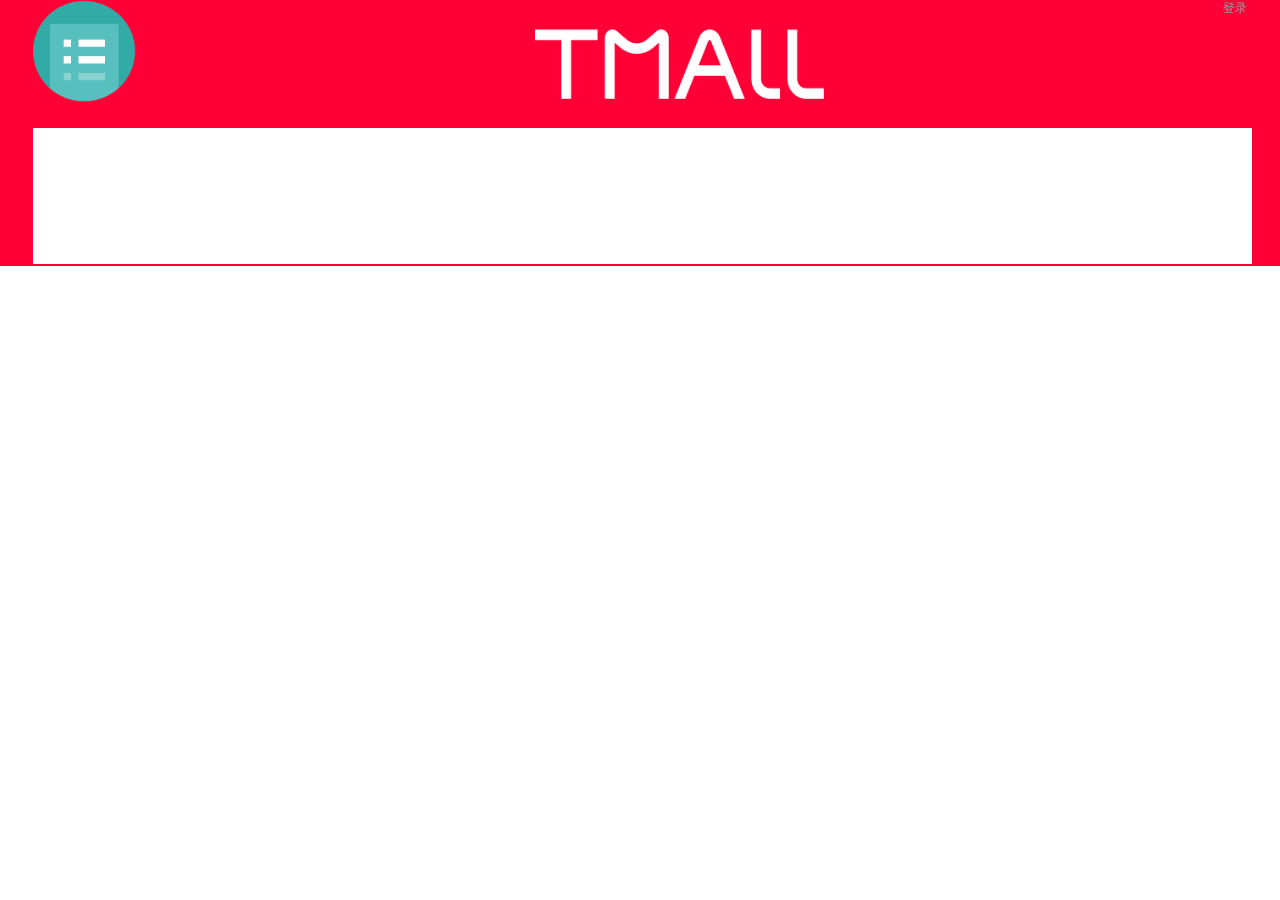
==== Tmall-mobleWeb/index.html @ e55813d3 "Tmall移动端" ====
<!DOCTYPE html>
<html>
	<head>
		<meta charset="utf-8" />
		<title>天猫商城</title>
		<meta name="viewport" content="width=device-width, initial-scale=1, user-scalable=no">
		<link rel="stylesheet" type="text/css" href="css/common.css"/>
		<link rel="stylesheet" type="text/css" href="css/swiper.min.css"/>
		<link rel="stylesheet" type="text/css" href="css/index.css"/>
	</head>
	<body>
		<div id="wraper">
			<div id="header">
				<div class="top clearfix">
					<a class="menu fl">
						<img src="images/m-nav5.png"/>
					</a>
					<a class="login fr" href="">登录</a>
					<img class="db ma logo" src="images/logotitle-800-140.png"/>
					
				</div>
				<div class="search">
					
				</div>
			</div>
		</div>
	
		<script type="text/javascript">
			//js里需要写的改变根标签字体大小的js代码：
			(function change(){
				var oFz = document.getElementsByTagName("html")[0];
				var width = window.innerWidth;
				oFz.style.fontSize = width/10 +"px";
				window.onresize=function(){change();};
			})();
		</script>
	</body>
</html>
---- Tmall-mobleWeb/css/common.css ----
@charset "utf-8";
body, p, ul, dl, dd, ol, h1, h2, h3, h4, h5, h6{ margin:0;}
ul,ol{ padding-left:0;list-style:none;}
body{font-size: 12px; font-family:"PingFang SC";}
a{text-decoration: none; color: #999;}
img{vertical-align: top;}
.bgc-f03{background-color: #FF0036;}
.clearfix:after{
	display: block;
	content: "";
	clear:both;
}
.w10{width: 10rem;}
.w9-2{width: 9.2rem;}
.fl{float: left;}
.fr{float: right;}
.ma{margin:0 auto;}
.db{display: block;}
---- Tmall-mobleWeb/css/index.css ----
@charset "utf-8";
#wraper{
	width: 10rem;
}
#header{
	/*display: flex;*/
	width: 9.48rem;
	height: 2.08rem;
	padding:0 .26rem;
	background-color: #FF0036;
	
}
#header .top{
	width: 100%;
}
#header .menu img{
    width: .8rem;
    height: .8rem;
}
#header .logo{
    width: 5.3rem;
    height: 1rem;
}
#header .search{
	width: 9.52rem;
	height: 1.06rem;
	background-color: #fff;
}
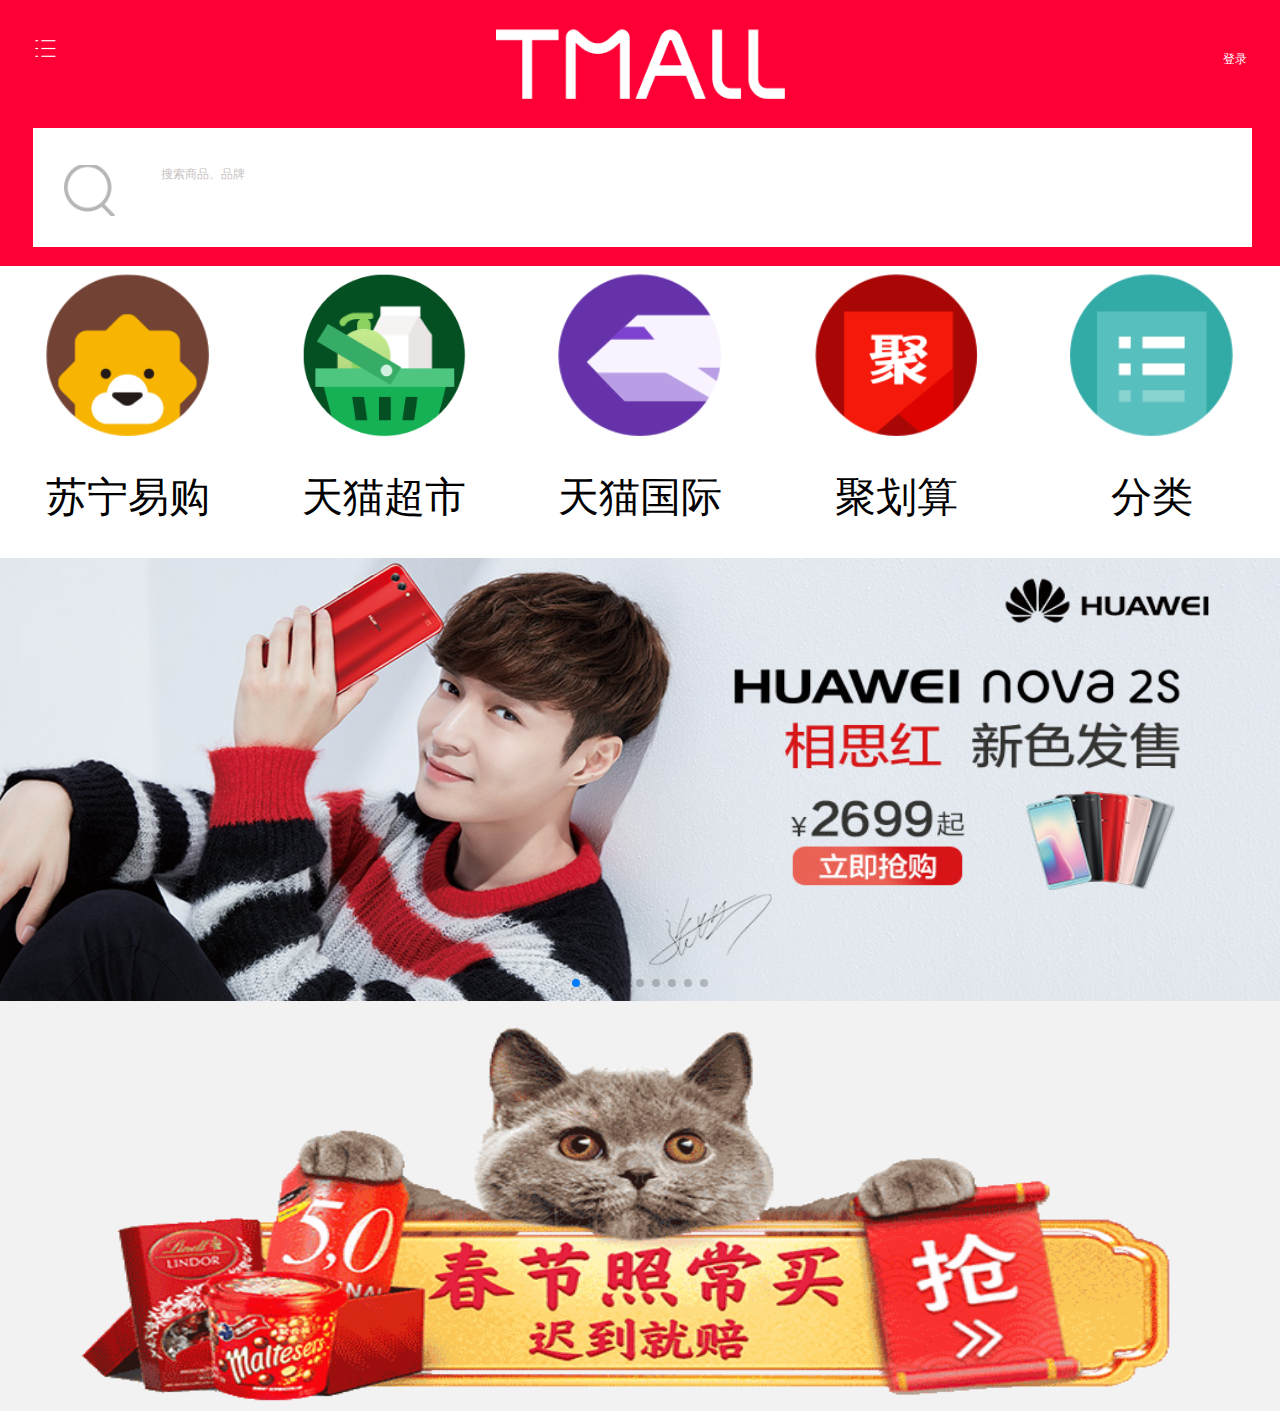
==== commit 1d808983: "tmall20%" ====
--- a/Tmall-mobleWeb/index.html
+++ b/Tmall-mobleWeb/index.html
@@ -13,18 +13,59 @@
 			<div id="header">
 				<div class="top clearfix">
 					<a class="menu fl">
-						<img src="images/m-nav5.png"/>
+						<img src="images/catgoryIcon.png"/>
 					</a>
-					<a class="login fr" href="">登录</a>
+					<a class="login fr c-fff m-t-04" href="">登录</a>
 					<img class="db ma logo" src="images/logotitle-800-140.png"/>
 					
 				</div>
-				<div class="search">
-					
+				<div class="search">搜索商品、品牌</div>
+			</div><!--顶部栏结束-->
+			<ul class="nav">
+				<li>
+					<img src="images/m-nav1.png" alt="" />
+					<p>苏宁易购</p>
+				</li>
+				<li>
+					<img src="images/m-nav2.png" alt="" />
+					<p>天猫超市</p>
+				</li>
+				<li>
+					<img src="images/m-nav3.png" alt="" />
+					<p>天猫国际</p>
+				</li>
+				<li>
+					<img src="images/m-nav4.png" alt="" />
+					<p>聚划算</p>
+				</li>
+				<li>
+					<img src="images/m-nav5.png" alt="" />
+					<p>分类</p>
+				</li>
+			</ul>
+			<!--轮播banner-->
+			<div class="banner">
+				<div class="swiper-container">
+				  <div class="swiper-wrapper">
+				    <div class="swiper-slide"><img src="images/banner1.png" alt="" /></div>
+				    <div class="swiper-slide"><img src="images/banner2.jpg" alt="" /></div>
+				    <div class="swiper-slide"><img src="images/banner3.jpg" alt="" /></div>
+				    <div class="swiper-slide"><img src="images/banner4.jpg" alt="" /></div>
+				    <div class="swiper-slide"><img src="images/banner5.jpg" alt="" /></div>
+				    <div class="swiper-slide"><img src="images/banner6.jpg" alt="" /></div>
+				    <div class="swiper-slide"><img src="images/banner7.png" alt="" /></div>
+				    <div class="swiper-slide"><img src="images/banner8.jpg" alt="" /></div>
+				    <div class="swiper-slide"><img src="images/banner9.jpg" alt="" /></div>
+				  </div>
+				  <div class="swiper-pagination"></div>
 				</div>
 			</div>
+			<!--春节不打烊gif图-->
+			<div class="rob-purchase">
+				<img src="images/chunjiebudayang.gif"/>
+			</div>
 		</div>
-	
+		<script src="js/swiper.min.js" type="text/javascript" charset="utf-8"></script>
 		<script type="text/javascript">
 			//js里需要写的改变根标签字体大小的js代码：
 			(function change(){
@@ -33,6 +74,13 @@
 				oFz.style.fontSize = width/10 +"px";
 				window.onresize=function(){change();};
 			})();
+			//轮播
+			var mySwiper = new Swiper('.swiper-container', {
+				autoplay: true,//可选选项，自动滑动
+				pagination: {
+				    el: '.swiper-pagination',
+				},
+			})
 		</script>
 	</body>
 </html>
--- a/Tmall-mobleWeb/css/common.css
+++ b/Tmall-mobleWeb/css/common.css
@@ -15,4 +15,7 @@
 .fl{float: left;}
 .fr{float: right;}
 .ma{margin:0 auto;}
+.m-t-04{margin-top:.4rem;}
+.m-t-03{margin-top:.3rem;}
 .db{display: block;}
+.c-fff{color:#fff;}
--- a/Tmall-mobleWeb/css/index.css
+++ b/Tmall-mobleWeb/css/index.css
@@ -14,15 +14,55 @@
 	width: 100%;
 }
 #header .menu img{
-    width: .8rem;
-    height: .8rem;
+	margin-top:.3rem;
+    /*width: .8rem;
+    height: .8rem;*/
 }
 #header .logo{
     width: 5.3rem;
     height: 1rem;
 }
 #header .search{
-	width: 9.52rem;
-	height: 1.06rem;
+	position: relative;
+    width: 7.52rem;
+    height: .33rem;
+    padding: .3rem 1rem;
 	background-color: #fff;
+	color: #c7c2c2;
 }
+#header .search:before{
+	display: inline-block;
+	width: .4rem;
+	height: .4rem;
+	content: '';
+	position: absolute;
+	top: .29rem;
+	left: .24rem;
+	background: url(../images/search.png) no-repeat center/.4rem;
+}
+
+/*导航栏nav*/
+ul.nav{
+	display: flex;
+	justify-content: space-around;
+	margin-top: .053rem;
+	text-align: center;
+}
+ul.nav > li img{
+	width: 1.28rem;
+	height: 1.28rem;
+}
+ul.nav > li p{
+	padding:.26rem 0;
+	font-size: .32rem;
+}
+.banner img{
+	width: 100%;
+	height: 3.46rem;
+}
+
+.rob-purchase img{
+	width: 100%;
+	height: 3.2rem;
+	background-color: #f2f2f2;
+}
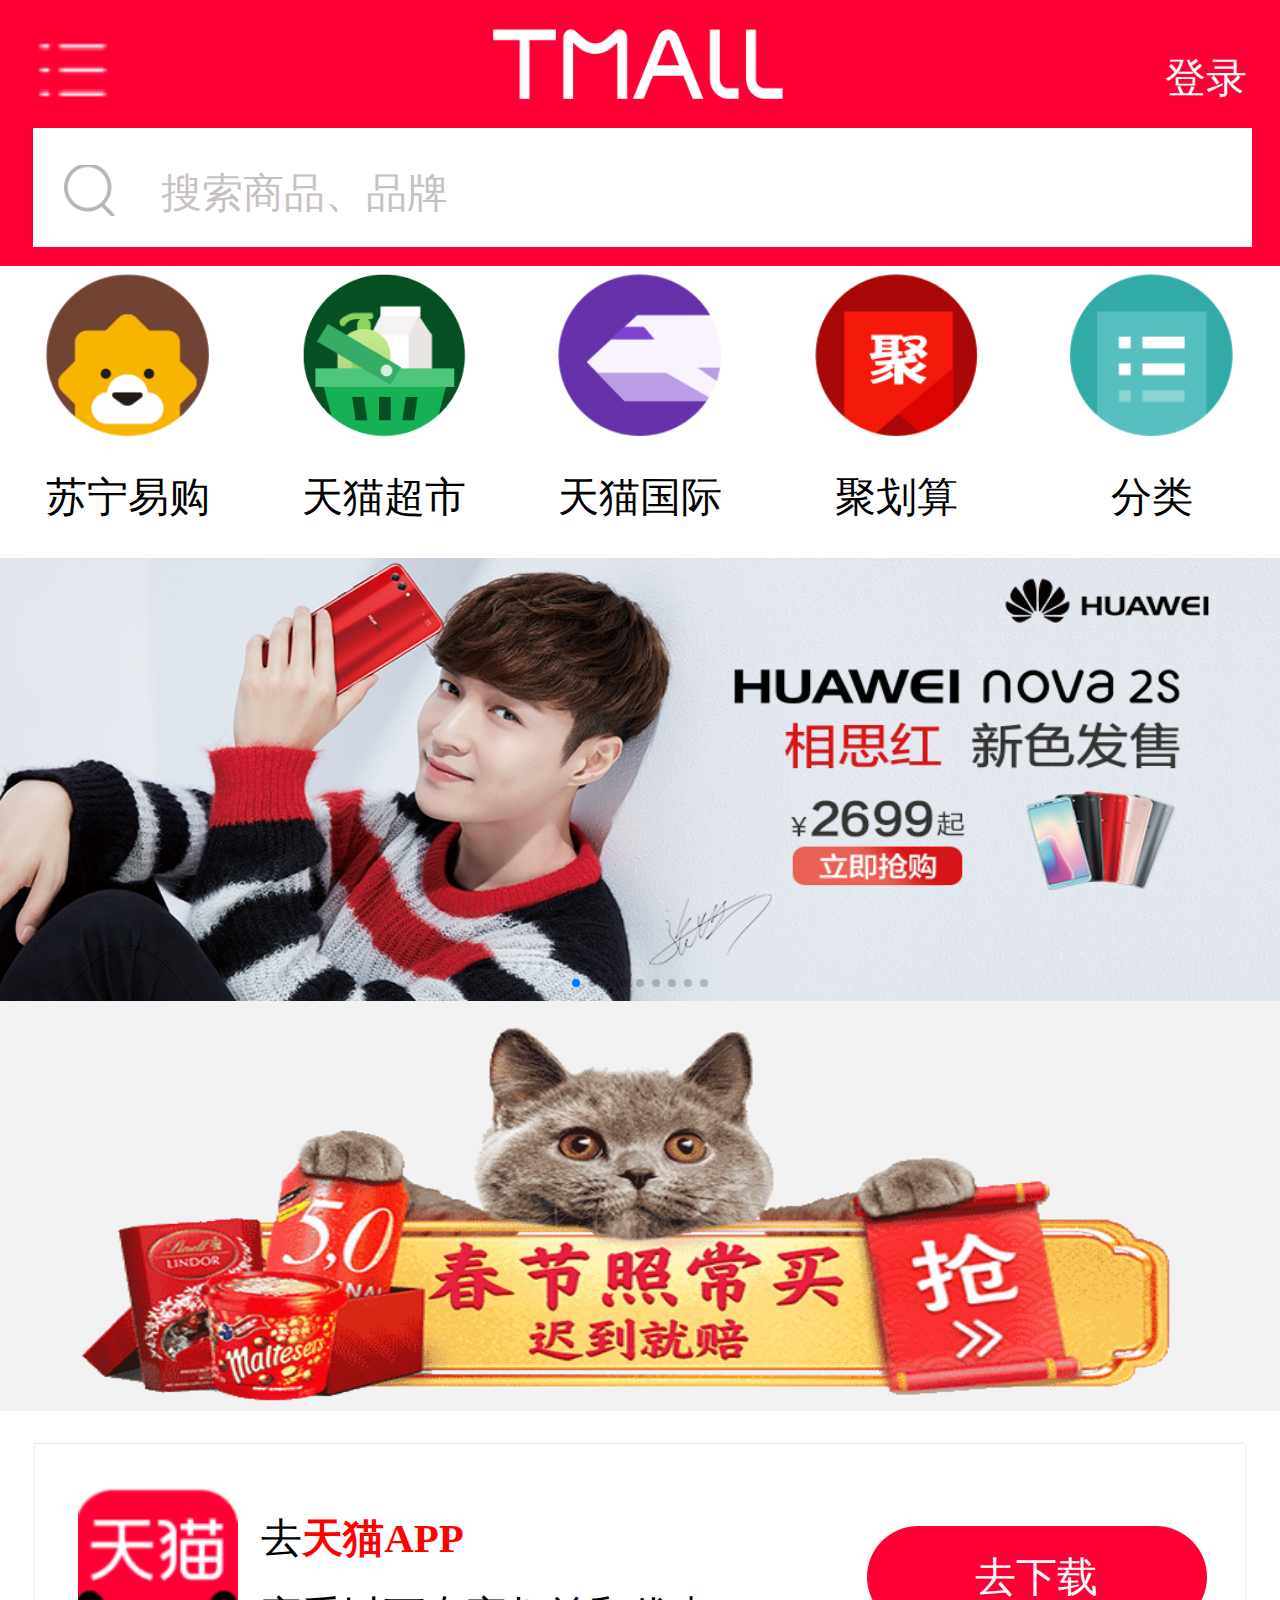
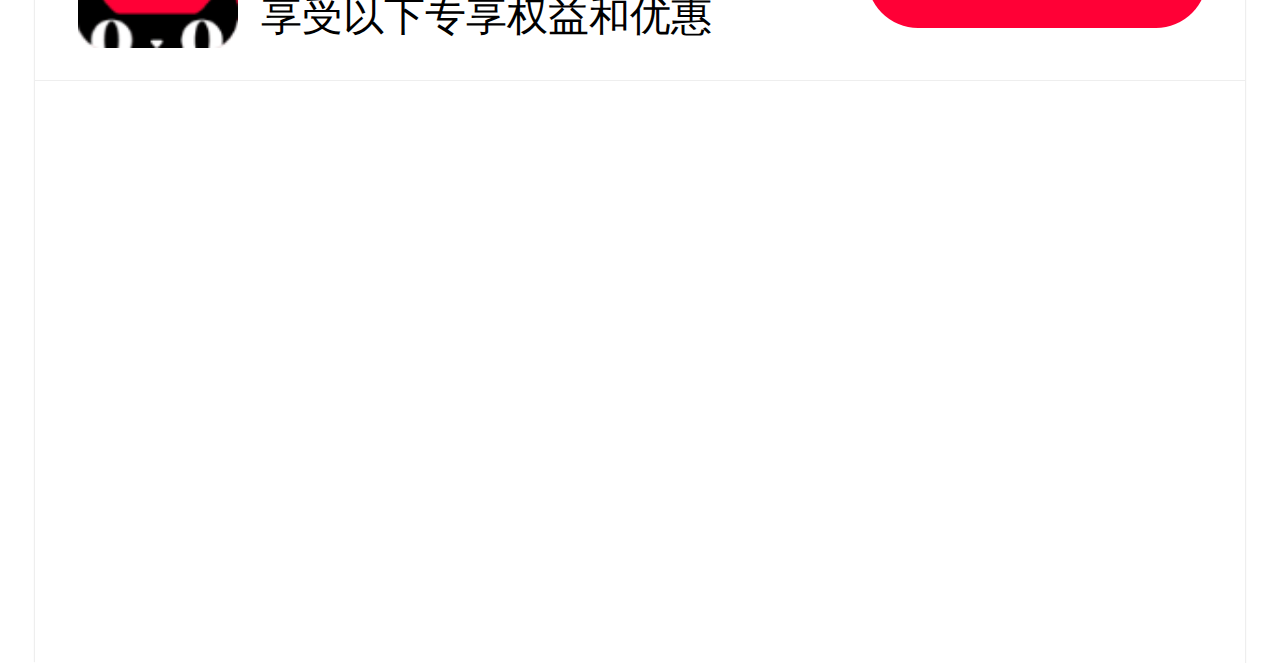
==== commit 7b50764d: "新人app下载" ====
--- a/Tmall-mobleWeb/index.html
+++ b/Tmall-mobleWeb/index.html
@@ -15,7 +15,7 @@
 					<a class="menu fl">
 						<img src="images/catgoryIcon.png"/>
 					</a>
-					<a class="login fr c-fff m-t-04" href="">登录</a>
+					<a class="login fr c-fff m-t-04 f-s-32" href="">登录</a>
 					<img class="db ma logo" src="images/logotitle-800-140.png"/>
 					
 				</div>
@@ -64,6 +64,21 @@
 			<div class="rob-purchase">
 				<img src="images/chunjiebudayang.gif"/>
 			</div>
+			<!-- 新人活动  -->
+			<div class="go-activity ma m-t-26">
+				<div class="app p-t-34">
+					<img class="wh-1-25 m-l-34" src="images/newperson-tmall.png" alt="">
+					<div class="text">
+						<p>去<span class="c-ff0 f-w-b">天猫APP</span></p>
+						<p>享受以下专享权益和优惠</p>
+					</div>
+					<a href="" class="download-app c-fff">
+						去下载
+					</a>
+					<!-- <img src="images/download.png" alt="" class="icon"> -->
+				</div>
+
+			</div>
 		</div>
 		<script src="js/swiper.min.js" type="text/javascript" charset="utf-8"></script>
 		<script type="text/javascript">
--- a/Tmall-mobleWeb/css/common.css
+++ b/Tmall-mobleWeb/css/common.css
@@ -19,3 +19,11 @@
 .m-t-03{margin-top:.3rem;}
 .db{display: block;}
 .c-fff{color:#fff;}
+.c-ff0{color: #f00;}
+.f-w-b{font-weight: bold;}
+.f-s-32{font-size: .32rem;}
+.wh-1-25{width: 1.25rem; height: 1.25rem;}
+.m-l-34{margin-left: .34rem;}
+.m-t-26{margin-top: .26rem;}
+.p-t-34{padding-top: .34rem;}
+
--- a/Tmall-mobleWeb/css/index.css
+++ b/Tmall-mobleWeb/css/index.css
@@ -15,8 +15,8 @@
 }
 #header .menu img{
 	margin-top:.3rem;
-    /*width: .8rem;
-    height: .8rem;*/
+    width: .6rem;
+    height: .5rem;
 }
 #header .logo{
     width: 5.3rem;
@@ -29,6 +29,7 @@
     padding: .3rem 1rem;
 	background-color: #fff;
 	color: #c7c2c2;
+	font-size: .32rem;
 }
 #header .search:before{
 	display: inline-block;
@@ -66,3 +67,35 @@
 	height: 3.2rem;
 	background-color: #f2f2f2;
 }
+/*活动搞起来*/
+.go-activity{
+	width: 9.46rem;
+	height: 6.4rem;
+	background-color:#fff;
+	box-shadow: 1px 1px 1px #eee, -1px -1px 1px #eee;
+}
+.go-activity .app{
+	width: 9.46rem;
+	border-bottom: 1px solid #eee;
+	font-size: .32rem;
+}
+.go-activity .app .text{
+	/* float: left; */
+	display: inline-block;
+	width: 4.54rem;
+	height:1.5rem;
+}
+.go-activity .app .text p{
+	margin:.18rem 0.1rem;
+}
+.go-activity .app .download-app{
+	/* display: inline-block; */
+	float: right;
+	width: 2.66rem;
+	height: .8rem;
+	margin: .3rem .3rem 0 0;
+	background-color: #FF0036;
+	line-height: .8rem;
+	text-align: center;
+	border-radius: .5rem;
+}
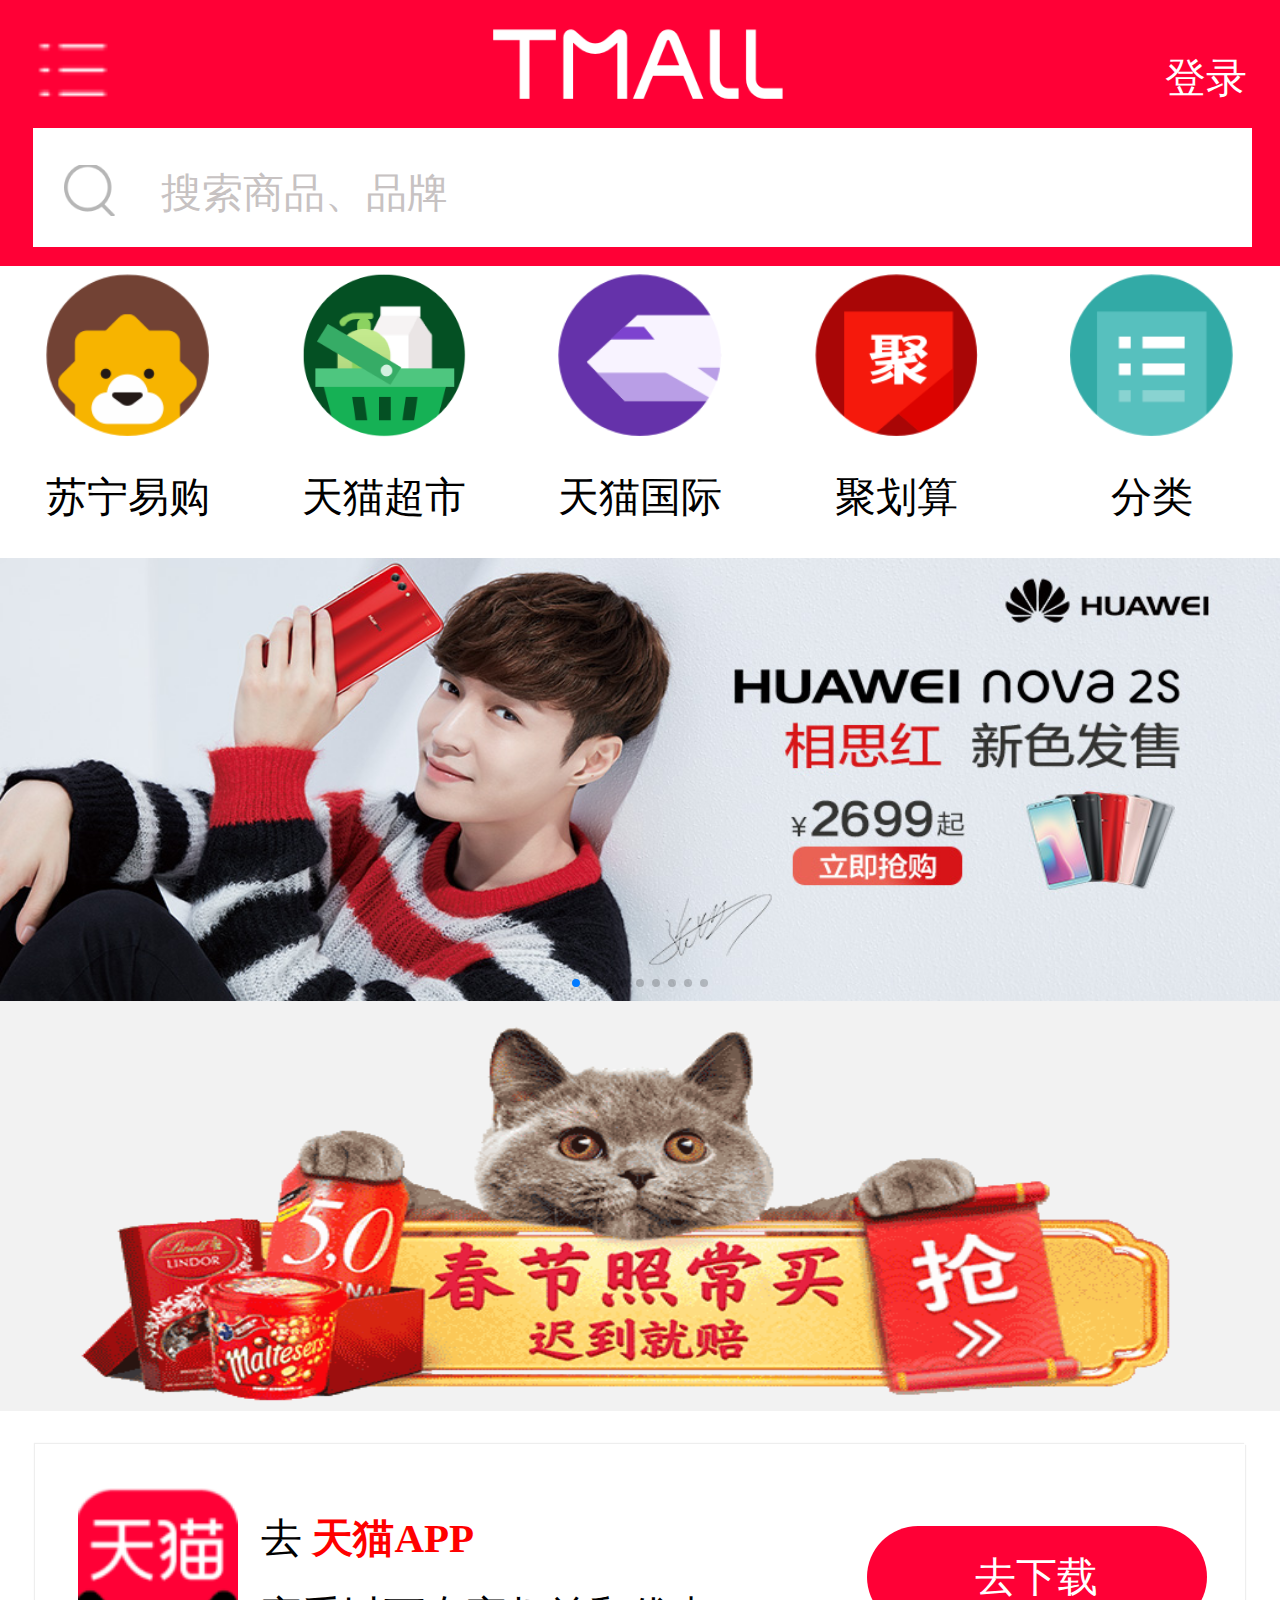
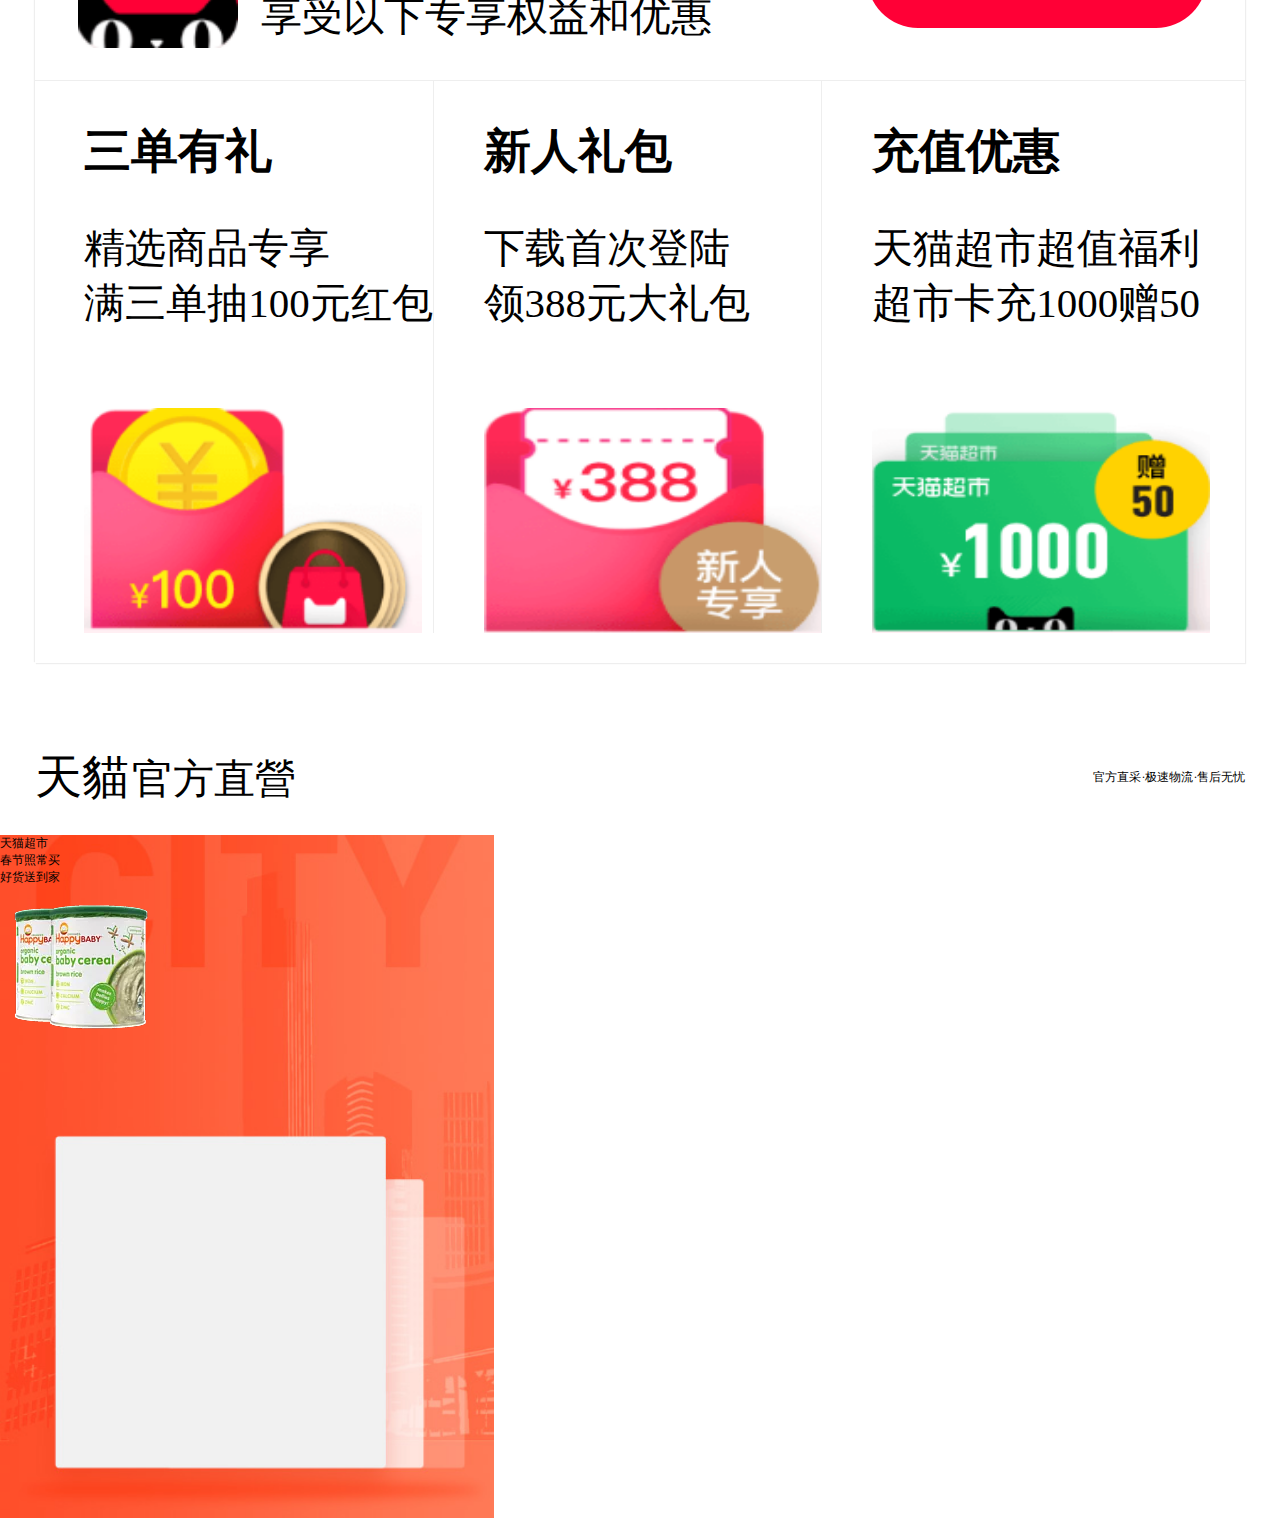
==== commit 370f110c: "2-13" ====
--- a/Tmall-mobleWeb/index.html
+++ b/Tmall-mobleWeb/index.html
@@ -1,101 +1,164 @@
 <!DOCTYPE html>
 <html>
-	<head>
-		<meta charset="utf-8" />
-		<title>天猫商城</title>
-		<meta name="viewport" content="width=device-width, initial-scale=1, user-scalable=no">
-		<link rel="stylesheet" type="text/css" href="css/common.css"/>
-		<link rel="stylesheet" type="text/css" href="css/swiper.min.css"/>
-		<link rel="stylesheet" type="text/css" href="css/index.css"/>
-	</head>
-	<body>
-		<div id="wraper">
-			<div id="header">
-				<div class="top clearfix">
-					<a class="menu fl">
-						<img src="images/catgoryIcon.png"/>
-					</a>
-					<a class="login fr c-fff m-t-04 f-s-32" href="">登录</a>
-					<img class="db ma logo" src="images/logotitle-800-140.png"/>
-					
+
+<head>
+	<meta charset="utf-8" />
+	<title>天猫商城</title>
+	<meta name="viewport" content="width=device-width, initial-scale=1, user-scalable=no">
+	<link rel="stylesheet" type="text/css" href="css/common.css" />
+	<link rel="stylesheet" type="text/css" href="css/swiper.min.css" />
+	<link rel="stylesheet" type="text/css" href="css/index.css" />
+</head>
+
+<body>
+	<div id="wraper">
+		<div id="header">
+			<div class="top clearfix">
+				<a class="menu fl">
+					<img src="images/catgoryIcon.png" />
+				</a>
+				<a class="login fr c-fff m-t-04 f-s-32" href="">登录</a>
+				<img class="db ma logo" src="images/logotitle-800-140.png" />
+
+			</div>
+			<div class="search">搜索商品、品牌</div>
+		</div>
+		<!--顶部栏结束-->
+		<ul class="nav">
+			<li>
+				<img src="images/m-nav1.png" alt="" />
+				<p>苏宁易购</p>
+			</li>
+			<li>
+				<img src="images/m-nav2.png" alt="" />
+				<p>天猫超市</p>
+			</li>
+			<li>
+				<img src="images/m-nav3.png" alt="" />
+				<p>天猫国际</p>
+			</li>
+			<li>
+				<img src="images/m-nav4.png" alt="" />
+				<p>聚划算</p>
+			</li>
+			<li>
+				<img src="images/m-nav5.png" alt="" />
+				<p>分类</p>
+			</li>
+		</ul>
+		<!--轮播banner-->
+		<div class="banner">
+			<div class="swiper-container">
+				<div class="swiper-wrapper">
+					<div class="swiper-slide">
+						<img src="images/banner1.png" alt="" />
+					</div>
+					<div class="swiper-slide">
+						<img src="images/banner2.jpg" alt="" />
+					</div>
+					<div class="swiper-slide">
+						<img src="images/banner3.jpg" alt="" />
+					</div>
+					<div class="swiper-slide">
+						<img src="images/banner4.jpg" alt="" />
+					</div>
+					<div class="swiper-slide">
+						<img src="images/banner5.jpg" alt="" />
+					</div>
+					<div class="swiper-slide">
+						<img src="images/banner6.jpg" alt="" />
+					</div>
+					<div class="swiper-slide">
+						<img src="images/banner7.png" alt="" />
+					</div>
+					<div class="swiper-slide">
+						<img src="images/banner8.jpg" alt="" />
+					</div>
+					<div class="swiper-slide">
+						<img src="images/banner9.jpg" alt="" />
+					</div>
 				</div>
-				<div class="search">搜索商品、品牌</div>
-			</div><!--顶部栏结束-->
-			<ul class="nav">
+				<div class="swiper-pagination"></div>
+			</div>
+		</div>
+		<!--春节不打烊gif图-->
+		<div class="rob-purchase">
+			<img src="images/chunjiebudayang.gif" />
+		</div>
+		<!-- 新人活动  -->
+		<div class="go-activity ma m-t-26">
+			<div class="app p-t-34">
+				<img class="wh-1-25 m-l-34" src="images/newperson-tmall.png" alt="">
+				<div class="text">
+					<p>去
+						<span class="c-ff0 f-w-b">天猫APP</span>
+					</p>
+					<p>享受以下专享权益和优惠</p>
+				</div>
+				<a href="" class="download-app c-fff">
+					去下载
+				</a>
+				<!-- <img src="images/download.png" alt="" class="icon"> -->
+			</div>
+			<ul class="new-person-bag clearfix">
 				<li>
-					<img src="images/m-nav1.png" alt="" />
-					<p>苏宁易购</p>
+					<h3>三单有礼</h3>
+					<p>精选商品专享</p>
+					<p>满三单抽100元红包</p>
+					<img src="images/newperson-left.png" alt="">
 				</li>
 				<li>
-					<img src="images/m-nav2.png" alt="" />
-					<p>天猫超市</p>
+					<h3>新人礼包</h3>
+					<p>下载首次登陆</p>
+					<p>领388元大礼包</p>
+					<img src="images/newperson-middle.png" alt="">
 				</li>
-				<li>
-					<img src="images/m-nav3.png" alt="" />
-					<p>天猫国际</p>
-				</li>
-				<li>
-					<img src="images/m-nav4.png" alt="" />
-					<p>聚划算</p>
-				</li>
-				<li>
-					<img src="images/m-nav5.png" alt="" />
-					<p>分类</p>
+				<li class="bd-r-none">
+					<h3>充值优惠</h3>
+					<p>天猫超市超值福利</p>
+					<p>超市卡充1000赠50</p>
+					<img src="images/newperson-right.png" alt="">
 				</li>
 			</ul>
-			<!--轮播banner-->
-			<div class="banner">
-				<div class="swiper-container">
-				  <div class="swiper-wrapper">
-				    <div class="swiper-slide"><img src="images/banner1.png" alt="" /></div>
-				    <div class="swiper-slide"><img src="images/banner2.jpg" alt="" /></div>
-				    <div class="swiper-slide"><img src="images/banner3.jpg" alt="" /></div>
-				    <div class="swiper-slide"><img src="images/banner4.jpg" alt="" /></div>
-				    <div class="swiper-slide"><img src="images/banner5.jpg" alt="" /></div>
-				    <div class="swiper-slide"><img src="images/banner6.jpg" alt="" /></div>
-				    <div class="swiper-slide"><img src="images/banner7.png" alt="" /></div>
-				    <div class="swiper-slide"><img src="images/banner8.jpg" alt="" /></div>
-				    <div class="swiper-slide"><img src="images/banner9.jpg" alt="" /></div>
-				  </div>
-				  <div class="swiper-pagination"></div>
-				</div>
+		</div>
+		<div class="title clearfix w-9-46 ma">
+			<div class="fl">
+				<span>天貓</span>
+				<span class="f-s-32">官方直營</span>
 			</div>
-			<!--春节不打烊gif图-->
-			<div class="rob-purchase">
-				<img src="images/chunjiebudayang.gif"/>
-			</div>
-			<!-- 新人活动  -->
-			<div class="go-activity ma m-t-26">
-				<div class="app p-t-34">
-					<img class="wh-1-25 m-l-34" src="images/newperson-tmall.png" alt="">
-					<div class="text">
-						<p>去<span class="c-ff0 f-w-b">天猫APP</span></p>
-						<p>享受以下专享权益和优惠</p>
-					</div>
-					<a href="" class="download-app c-fff">
-						去下载
-					</a>
-					<!-- <img src="images/download.png" alt="" class="icon"> -->
-				</div>
-
+			<div class="fr">
+				<span>官方直采·极速物流·售后无忧</span>
 			</div>
 		</div>
-		<script src="js/swiper.min.js" type="text/javascript" charset="utf-8"></script>
-		<script type="text/javascript">
-			//js里需要写的改变根标签字体大小的js代码：
-			(function change(){
-				var oFz = document.getElementsByTagName("html")[0];
-				var width = window.innerWidth;
-				oFz.style.fontSize = width/10 +"px";
-				window.onresize=function(){change();};
-			})();
-			//轮播
-			var mySwiper = new Swiper('.swiper-container', {
-				autoplay: true,//可选选项，自动滑动
-				pagination: {
-				    el: '.swiper-pagination',
-				},
-			})
-		</script>
-	</body>
-</html>
+		<div class="special-goods">
+			<div class="pic-text">
+				<p>天猫超市</p>
+				<p>春节照常买</p>
+				<p>好货送到家</p>
+				<img src="images/milk.webp" alt="">
+			</div>
+			<div></div>
+			<div></div>
+			<div></div>
+		</div>
+	</div>
+	<script src="js/swiper.min.js" type="text/javascript" charset="utf-8"></script>
+	<script type="text/javascript">
+		//js里需要写的改变根标签字体大小的js代码：
+		(function change() {
+			var oFz = document.getElementsByTagName("html")[0];
+			var width = window.innerWidth;
+			oFz.style.fontSize = width / 10 + "px";
+			window.onresize = function () { change(); };
+		})();
+		//轮播
+		var mySwiper = new Swiper('.swiper-container', {
+			autoplay: true,//可选选项，自动滑动
+			pagination: {
+				el: '.swiper-pagination',
+			},
+		})
+	</script>
+</body>
+
+</html>--- a/Tmall-mobleWeb/css/common.css
+++ b/Tmall-mobleWeb/css/common.css
@@ -21,9 +21,11 @@
 .c-fff{color:#fff;}
 .c-ff0{color: #f00;}
 .f-w-b{font-weight: bold;}
-.f-s-32{font-size: .32rem;}
+.f-s-32{font-size: .32rem !important;}
 .wh-1-25{width: 1.25rem; height: 1.25rem;}
+.w-9-46{width:9.46rem;}
 .m-l-34{margin-left: .34rem;}
 .m-t-26{margin-top: .26rem;}
 .p-t-34{padding-top: .34rem;}
+.bd-r-none{border-right:none !important;}
 
--- a/Tmall-mobleWeb/css/index.css
+++ b/Tmall-mobleWeb/css/index.css
@@ -99,3 +99,33 @@
 	text-align: center;
 	border-radius: .5rem;
 }
+.go-activity ul.new-person-bag > li{
+	float: left;
+	padding-left: .3888rem;
+	border-right: 1px solid #eee;
+}
+.go-activity ul.new-person-bag > li h3{
+	padding: .3rem 0;
+	font-size: .37rem;
+}
+.go-activity ul.new-person-bag > li p{
+	font-size: .32rem;
+}
+.go-activity ul.new-person-bag > li img{
+	width: 2.64rem;
+	height: 1.76rem;
+	margin-top: .6rem;
+}
+
+#wraper .title{
+	margin-top: .53rem;
+	line-height: .72rem;
+}
+#wraper .title .fl span:first-child{
+	font-size: .37rem;
+}
+.special-goods .pic-text{
+	width:3.86rem;
+	height: 5.33rem;
+	background: url('../images/supermarket1.jpg') top left/cover no-repeat;
+}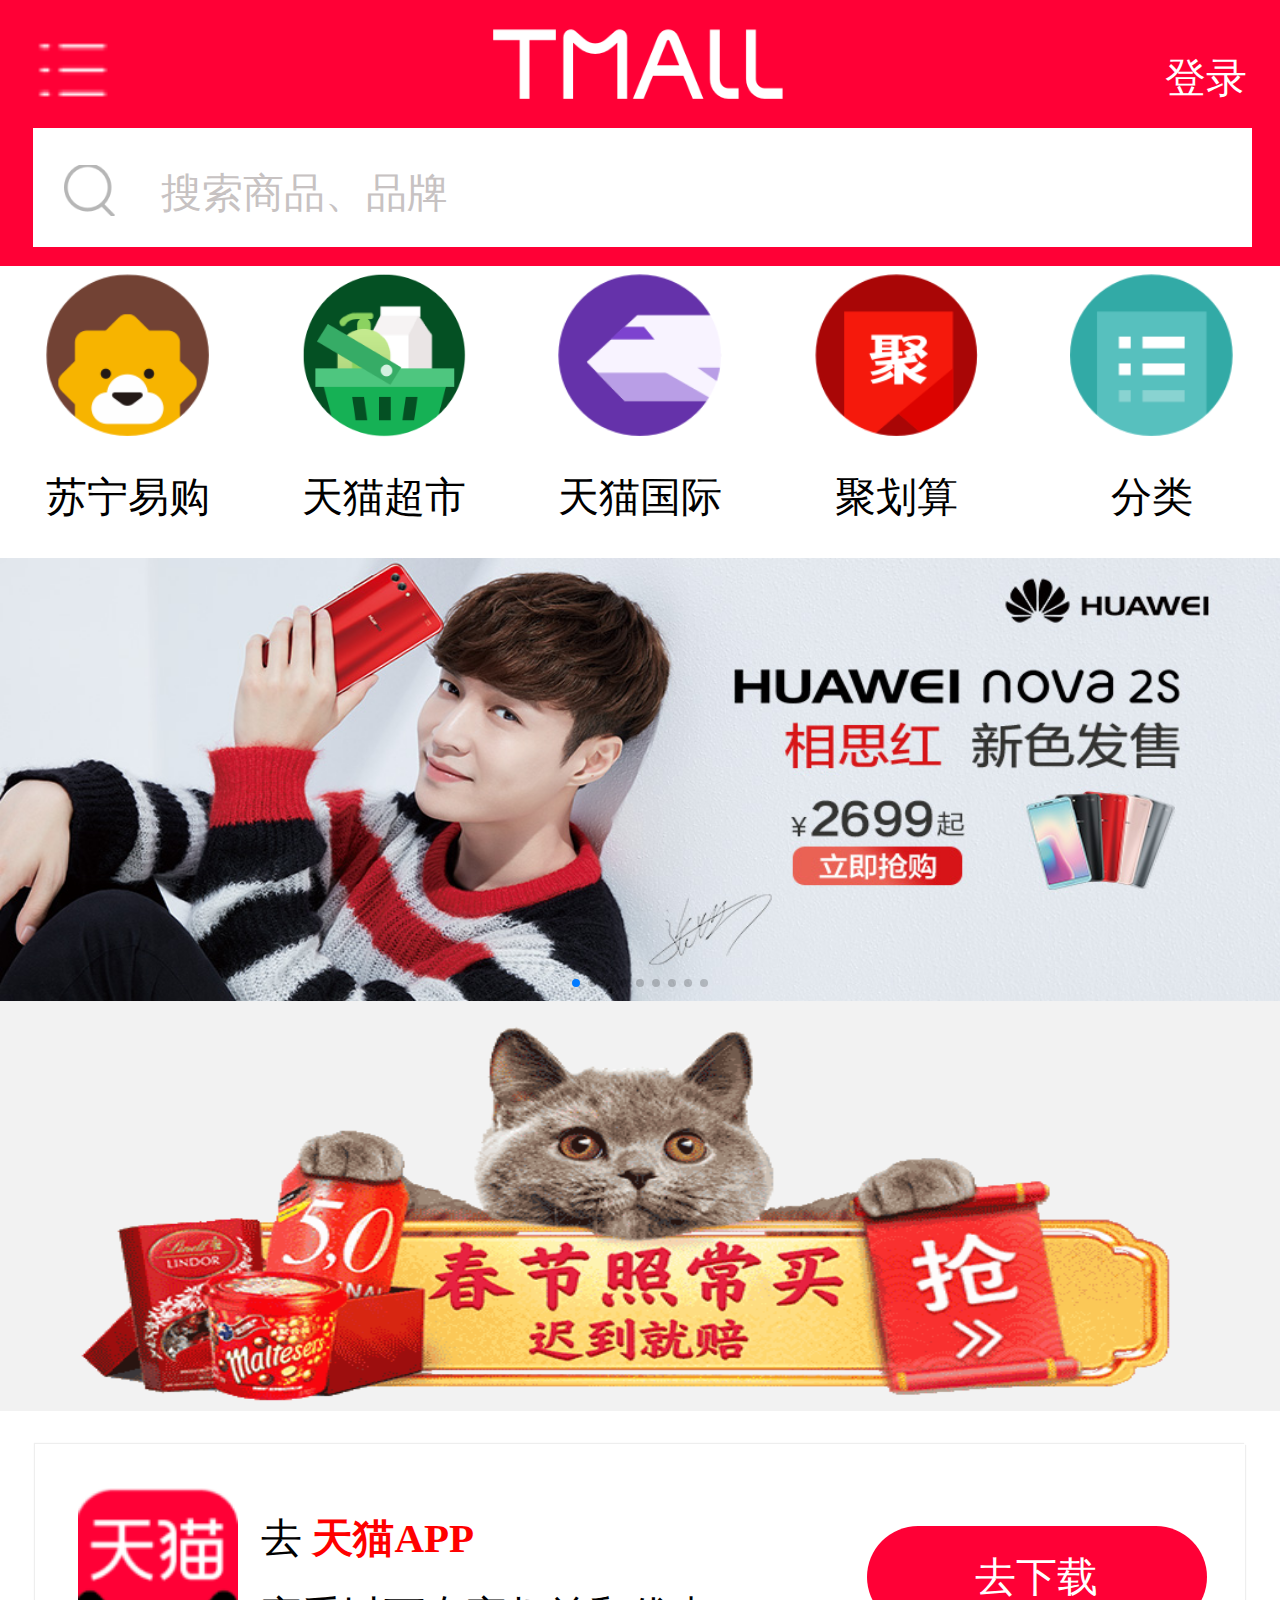
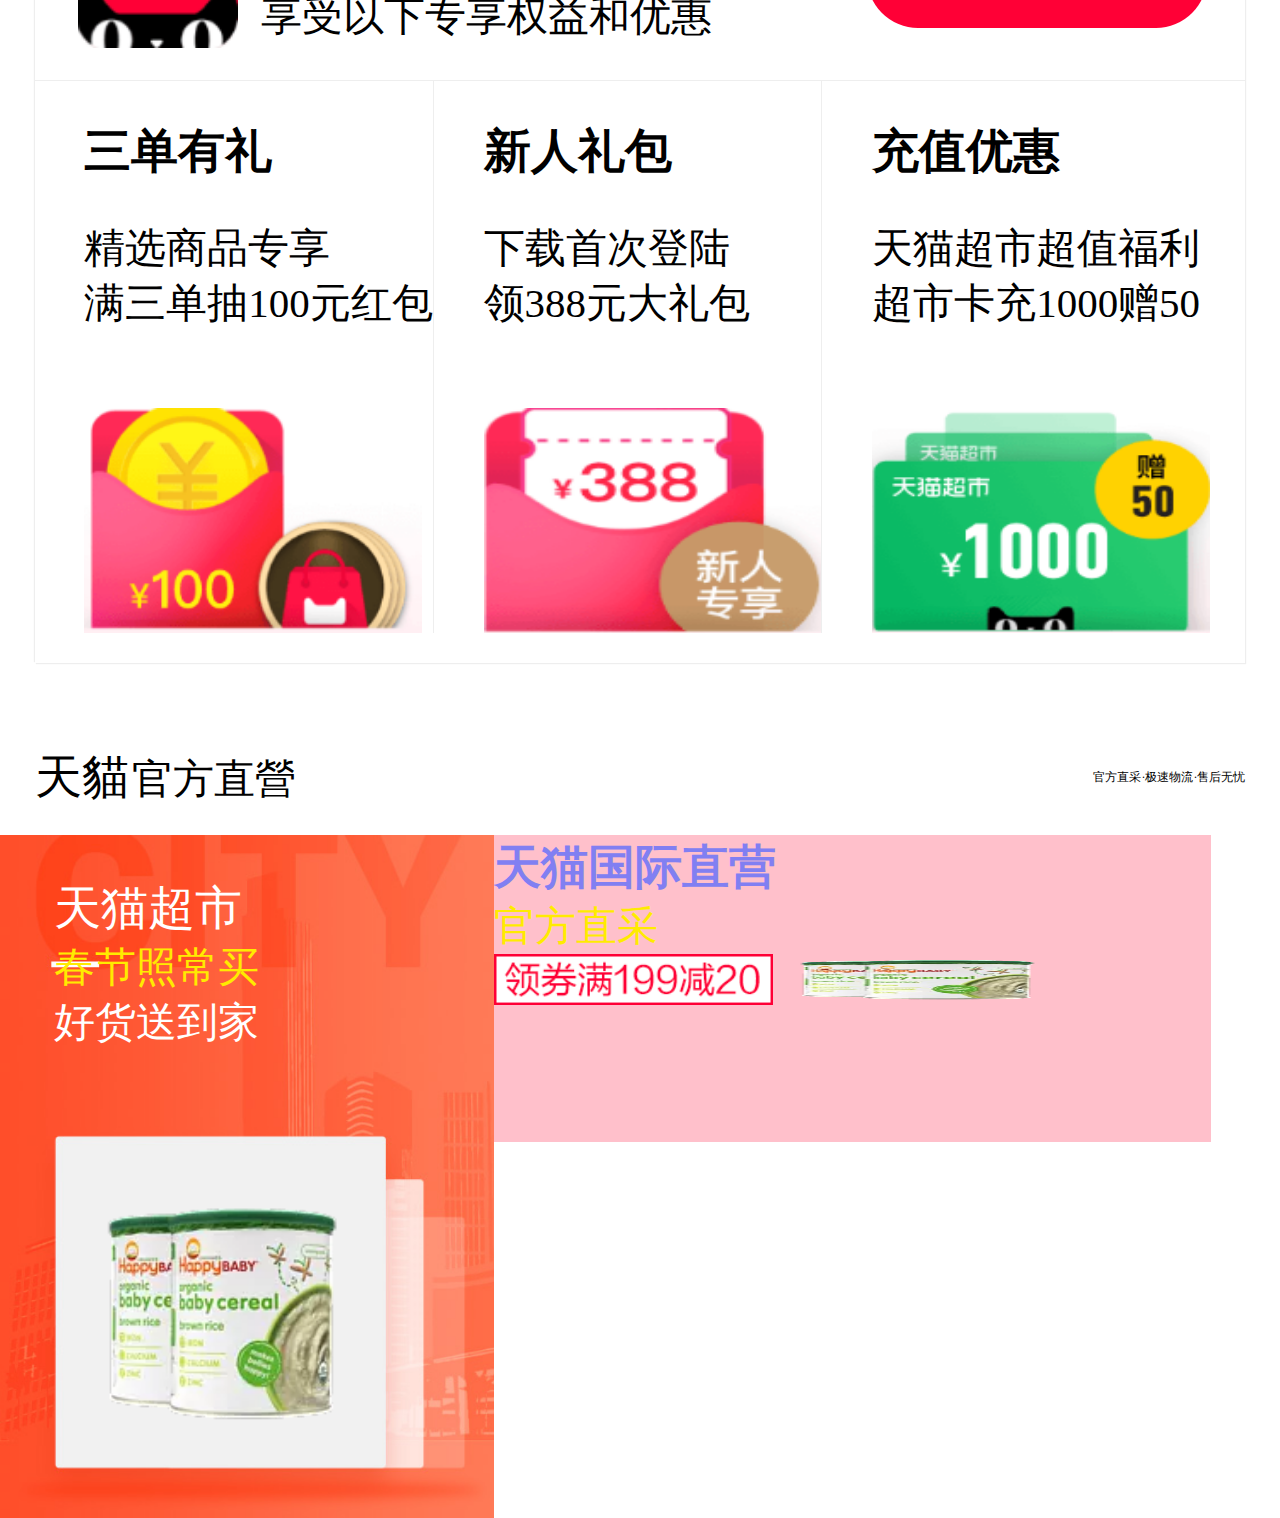
==== commit fd050da8: "direct" ====
--- a/Tmall-mobleWeb/index.html
+++ b/Tmall-mobleWeb/index.html
@@ -131,13 +131,18 @@
 			</div>
 		</div>
 		<div class="special-goods">
-			<div class="pic-text">
-				<p>天猫超市</p>
-				<p>春节照常买</p>
-				<p>好货送到家</p>
-				<img src="images/milk.webp" alt="">
+			<div class="pic-text fl">
+				<p	class="f-s-37 c-fff">天猫超市</p>
+				<p class="f-s-32 c-ffe">春节照常买</p>
+				<p class="f-s-32 c-fff">好货送到家</p>
+				<img class="wh-2-13" src="images/milk.webp" alt="">
 			</div>
-			<div></div>
+			<div class="direct fl">
+				<p	class="f-s-37 c-817 f-w-b">天猫国际直营</p>
+				<p class="f-s-32 c-ffe">官方直采</p>
+				<img src="images/supermarket5.png" alt="">
+				<img class="wh-2-13" src="images/milk.webp" alt="">
+			</div>
 			<div></div>
 			<div></div>
 		</div>
--- a/Tmall-mobleWeb/css/common.css
+++ b/Tmall-mobleWeb/css/common.css
@@ -20,9 +20,13 @@
 .db{display: block;}
 .c-fff{color:#fff;}
 .c-ff0{color: #f00;}
+.c-ffe{color:#FFEB00;}
+.c-817{color:#817ff2;}
 .f-w-b{font-weight: bold;}
 .f-s-32{font-size: .32rem !important;}
+.f-s-37{font-size: .37rem !important;}
 .wh-1-25{width: 1.25rem; height: 1.25rem;}
+.wh-2-13{width:2.13rem; height: 2.13rem;}
 .w-9-46{width:9.46rem;}
 .m-l-34{margin-left: .34rem;}
 .m-t-26{margin-top: .26rem;}
--- a/Tmall-mobleWeb/css/index.css
+++ b/Tmall-mobleWeb/css/index.css
@@ -125,7 +125,28 @@
 	font-size: .37rem;
 }
 .special-goods .pic-text{
+	position: relative;
 	width:3.86rem;
 	height: 5.33rem;
 	background: url('../images/supermarket1.jpg') top left/cover no-repeat;
+}
+.special-goods .pic-text p{
+	margin-left: .42rem;
+}
+.special-goods .pic-text p:first-child{
+	padding-top: .32rem;
+}
+.special-goods .pic-text img{
+	position: absolute;
+	top: 2.66rem;
+	left: .66rem;
+}
+.special-goods .direct{
+	width: 5.6rem;
+	height: 2.4rem;
+	background-color: pink;
+}
+.special-goods .direct img{
+	width: 2.18rem;
+	height: .4rem;
 }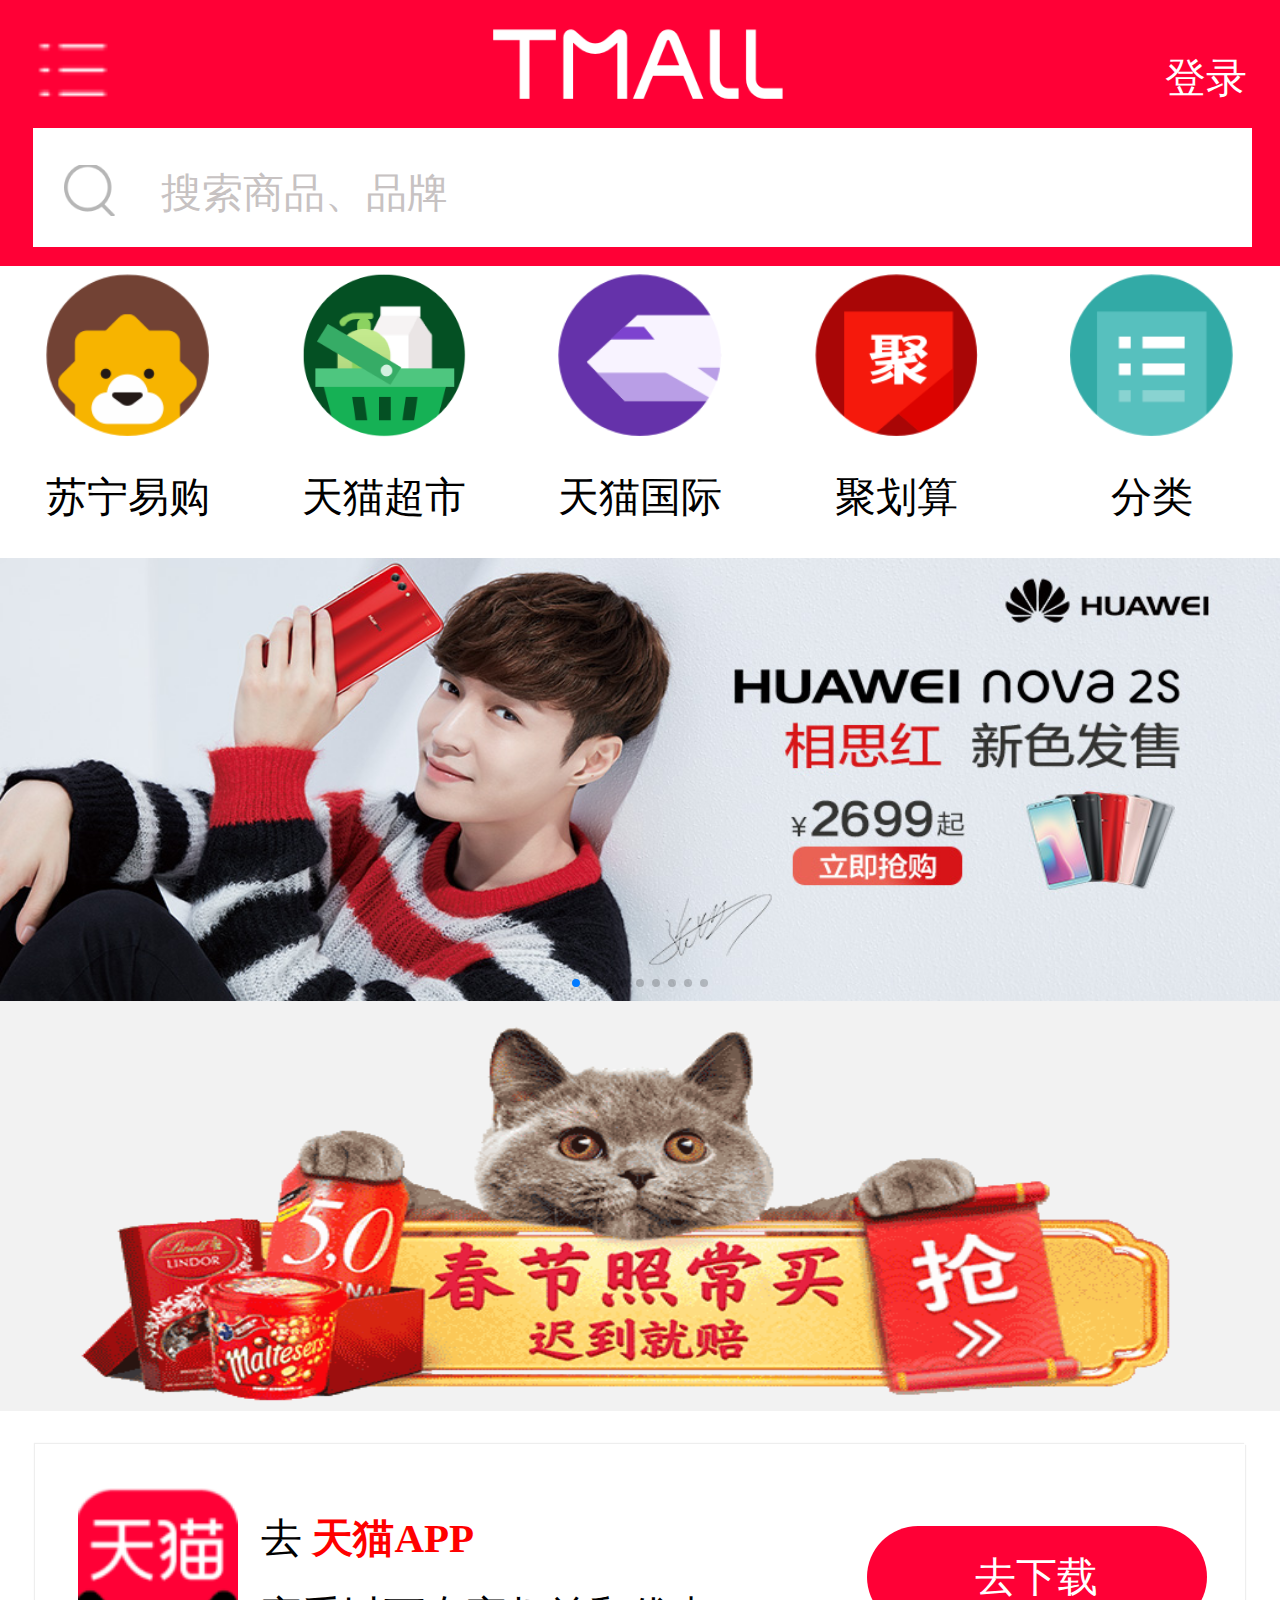
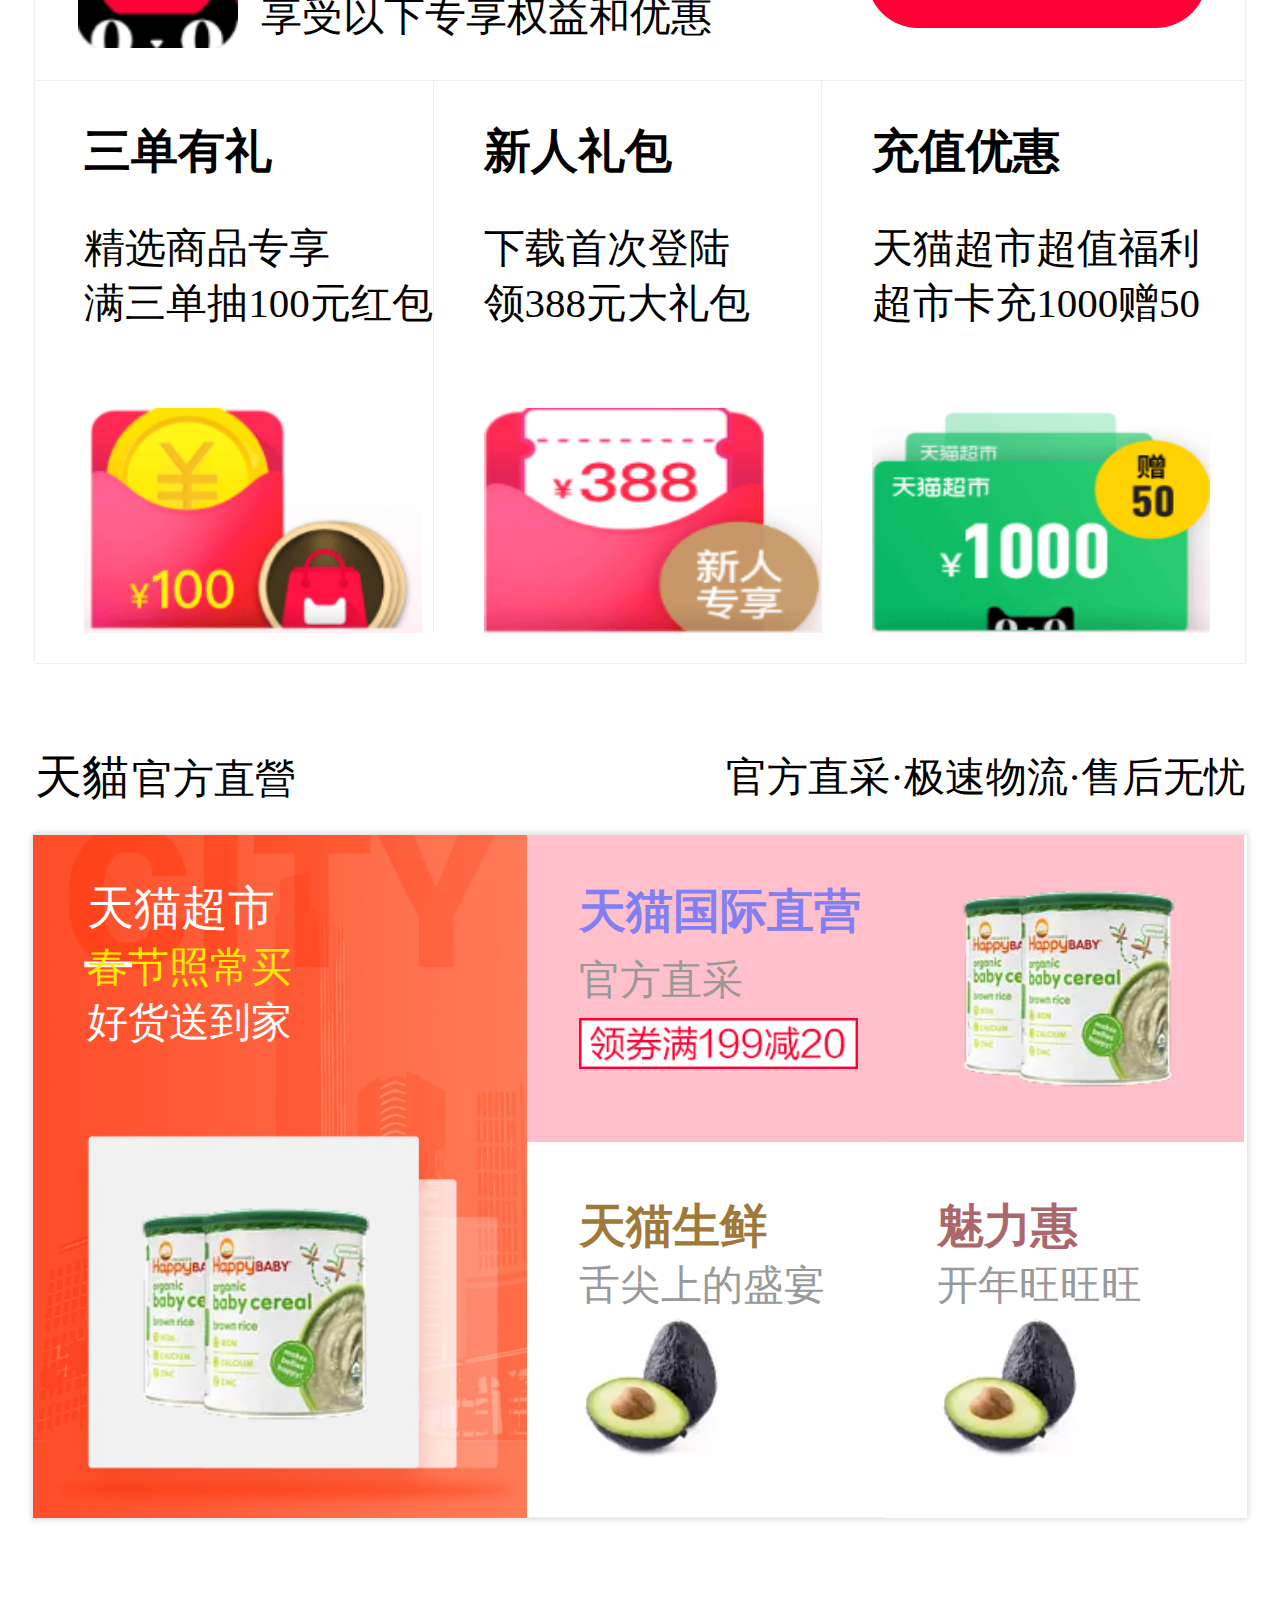
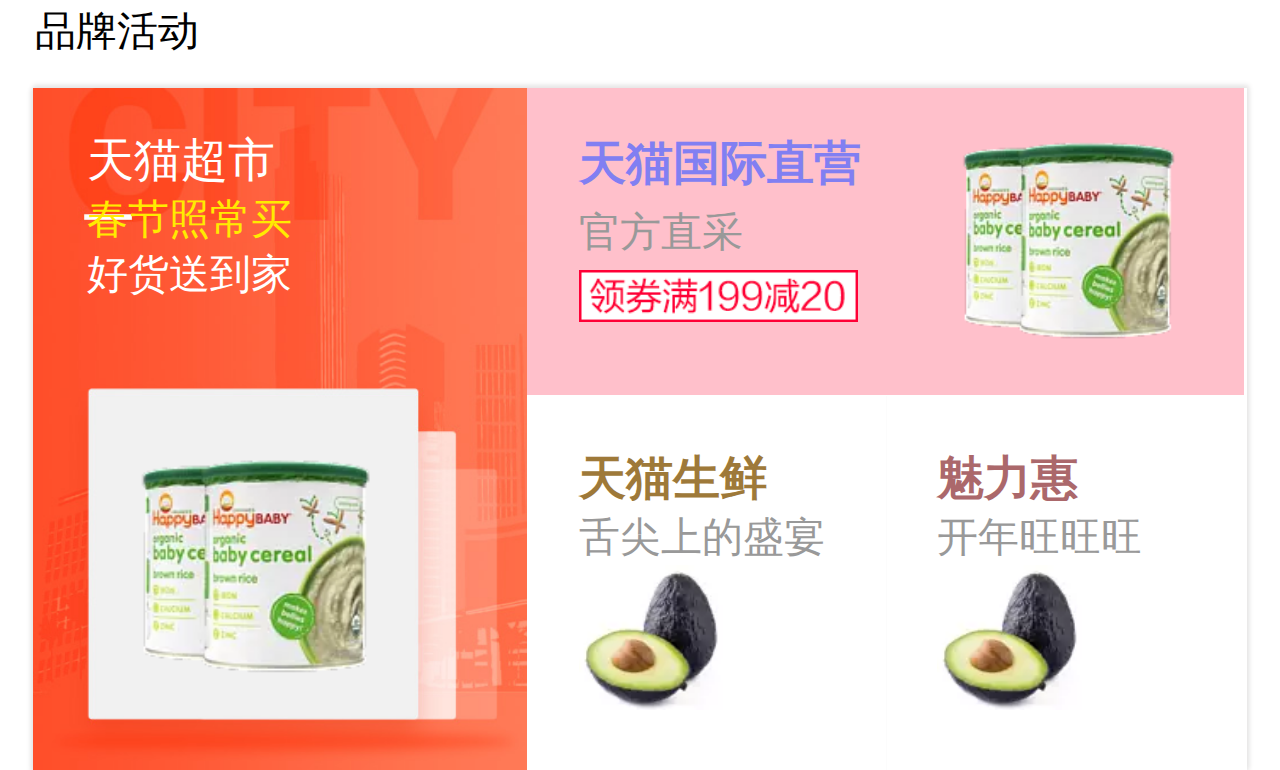
==== commit 403a78d1: "海外热销" ====
--- a/Tmall-mobleWeb/index.html
+++ b/Tmall-mobleWeb/index.html
@@ -126,11 +126,11 @@
 				<span>天貓</span>
 				<span class="f-s-32">官方直營</span>
 			</div>
-			<div class="fr">
+			<div class="fr f-s-32">
 				<span>官方直采·极速物流·售后无忧</span>
 			</div>
 		</div>
-		<div class="special-goods">
+		<div class="special-goods clearfix">
 			<div class="pic-text fl">
 				<p	class="f-s-37 c-fff">天猫超市</p>
 				<p class="f-s-32 c-ffe">春节照常买</p>
@@ -138,13 +138,59 @@
 				<img class="wh-2-13" src="images/milk.webp" alt="">
 			</div>
 			<div class="direct fl">
-				<p	class="f-s-37 c-817 f-w-b">天猫国际直营</p>
-				<p class="f-s-32 c-ffe">官方直采</p>
-				<img src="images/supermarket5.png" alt="">
-				<img class="wh-2-13" src="images/milk.webp" alt="">
-			</div>
-			<div></div>
-			<div></div>
+				<p class="">天猫国际直营</p>
+				<p class="c-999">官方直采</p>
+				<img class="m-l-4" src="images/supermarket5.png" alt="">
+				<img class="" src="images/milk.webp" alt="">
+			</div>
+			<div class="bottom-wrap fl">
+				<div class="fl bs-r">
+					<p class="c-9e7">天猫生鲜</p>
+					<p class="c-999">舌尖上的盛宴</p>
+					<img src="images/mugua.webp" alt="">
+				</div>
+				<div class="fl">
+					<p class="c-ab6">魅力惠</p>
+					<p class="c-999">开年旺旺旺</p>
+					<img src="images/mugua.webp" alt="">
+				</div>
+			</div>
+		</div>
+		<div class="title clearfix w-9-46 ma">
+			<div class="fl">
+				<span class="f-s-32">品牌活动</span>
+			</div>
+		</div>
+		<div class="brand-activity">
+			<div class="special-goods clearfix">
+				<div class="pic-text fl">
+					<p	class="f-s-37 c-fff">天猫超市</p>
+					<p class="f-s-32 c-ffe">春节照常买</p>
+					<p class="f-s-32 c-fff">好货送到家</p>
+					<img class="wh-2-13" src="images/milk.webp" alt="">
+				</div>
+				<div class="direct fl">
+					<p class="">天猫国际直营</p>
+					<p class="c-999">官方直采</p>
+					<img class="m-l-4" src="images/supermarket5.png" alt="">
+					<img class="" src="images/milk.webp" alt="">
+				</div>
+				<div class="bottom-wrap fl">
+					<div class="fl bs-r">
+						<p class="c-9e7">天猫生鲜</p>
+						<p class="c-999">舌尖上的盛宴</p>
+						<img src="images/mugua.webp" alt="">
+					</div>
+					<div class="fl">
+						<p class="c-ab6">魅力惠</p>
+						<p class="c-999">开年旺旺旺</p>
+						<img src="images/mugua.webp" alt="">
+					</div>
+				</div>
+			</div>
+			<div class="brand-more">
+				
+			</div>
 		</div>
 	</div>
 	<script src="js/swiper.min.js" type="text/javascript" charset="utf-8"></script>
@@ -157,7 +203,7 @@
 			window.onresize = function () { change(); };
 		})();
 		//轮播
-		var mySwiper = new Swiper('.swiper-container', {
+		var mySwiper = new Swiper('.swiper-container', {  
 			autoplay: true,//可选选项，自动滑动
 			pagination: {
 				el: '.swiper-pagination',
--- a/Tmall-mobleWeb/css/common.css
+++ b/Tmall-mobleWeb/css/common.css
@@ -22,14 +22,21 @@
 .c-ff0{color: #f00;}
 .c-ffe{color:#FFEB00;}
 .c-817{color:#817ff2;}
+.c-999{color: #999;}
+.c-b4a{color: #b4a179;}
+.c-a45{color:#a457fa;}
+.c-9e7{color: #9e7939;}
+.c-ab6{color:#ab686b;}
 .f-w-b{font-weight: bold;}
 .f-s-32{font-size: .32rem !important;}
 .f-s-37{font-size: .37rem !important;}
 .wh-1-25{width: 1.25rem; height: 1.25rem;}
 .wh-2-13{width:2.13rem; height: 2.13rem;}
+.wh-1-97{width:1.97rem !important; height: 1.97rem !important;}
 .w-9-46{width:9.46rem;}
 .m-l-34{margin-left: .34rem;}
+.m-l-4{margin-left: .4rem;}
 .m-t-26{margin-top: .26rem;}
 .p-t-34{padding-top: .34rem;}
 .bd-r-none{border-right:none !important;}
-
+.bs-r{box-shadow: 0 1px 1px #eee;}
--- a/Tmall-mobleWeb/css/index.css
+++ b/Tmall-mobleWeb/css/index.css
@@ -124,6 +124,11 @@
 #wraper .title .fl span:first-child{
 	font-size: .37rem;
 }
+.special-goods{
+	margin: 0 .26rem;
+	box-shadow: 1px -2px 5px 1px #e6e5e5,
+				-1px 2px 5px 1px #e6e5e5;
+}
 .special-goods .pic-text{
 	position: relative;
 	width:3.86rem;
@@ -141,12 +146,52 @@
 	top: 2.66rem;
 	left: .66rem;
 }
+/* 天猫直营 */
 .special-goods .direct{
+	position: relative;
 	width: 5.6rem;
 	height: 2.4rem;
 	background-color: pink;
 }
-.special-goods .direct img{
+.special-goods .direct p:nth-of-type(1){
+	margin-left: .4rem;
+	margin-top: .34rem;;
+	font-size: .37rem;
+	font-weight: bold;
+	color: #817ff2;
+}
+.special-goods .direct p:nth-of-type(2){
+	margin: .08rem 0 .08rem .4rem;
+	font-size: .32rem;
+}
+
+.special-goods .direct img:nth-of-type(1){
 	width: 2.18rem;
 	height: .4rem;
+}
+.special-goods .direct img:nth-of-type(2){
+	position: absolute;
+	top: .2rem;
+    right: .4rem;
+	width: 1.97rem;
+	height: 1.97rem;
+}
+.special-goods .bottom-wrap{
+	width: 5.6rem;
+}
+.special-goods .bottom-wrap div{
+	width: 2rem;
+    height: 2.13rem;
+    padding: .4rem;
+}
+.special-goods .bottom-wrap p:nth-of-type(1){
+	font-size: .37rem;
+	font-weight: bold;
+}
+.special-goods .bottom-wrap p:nth-of-type(2){
+	font-size: .32rem;
+}
+.special-goods .bottom-wrap img{
+	width: 1.13rem;
+	height: 1.13rem;
 }